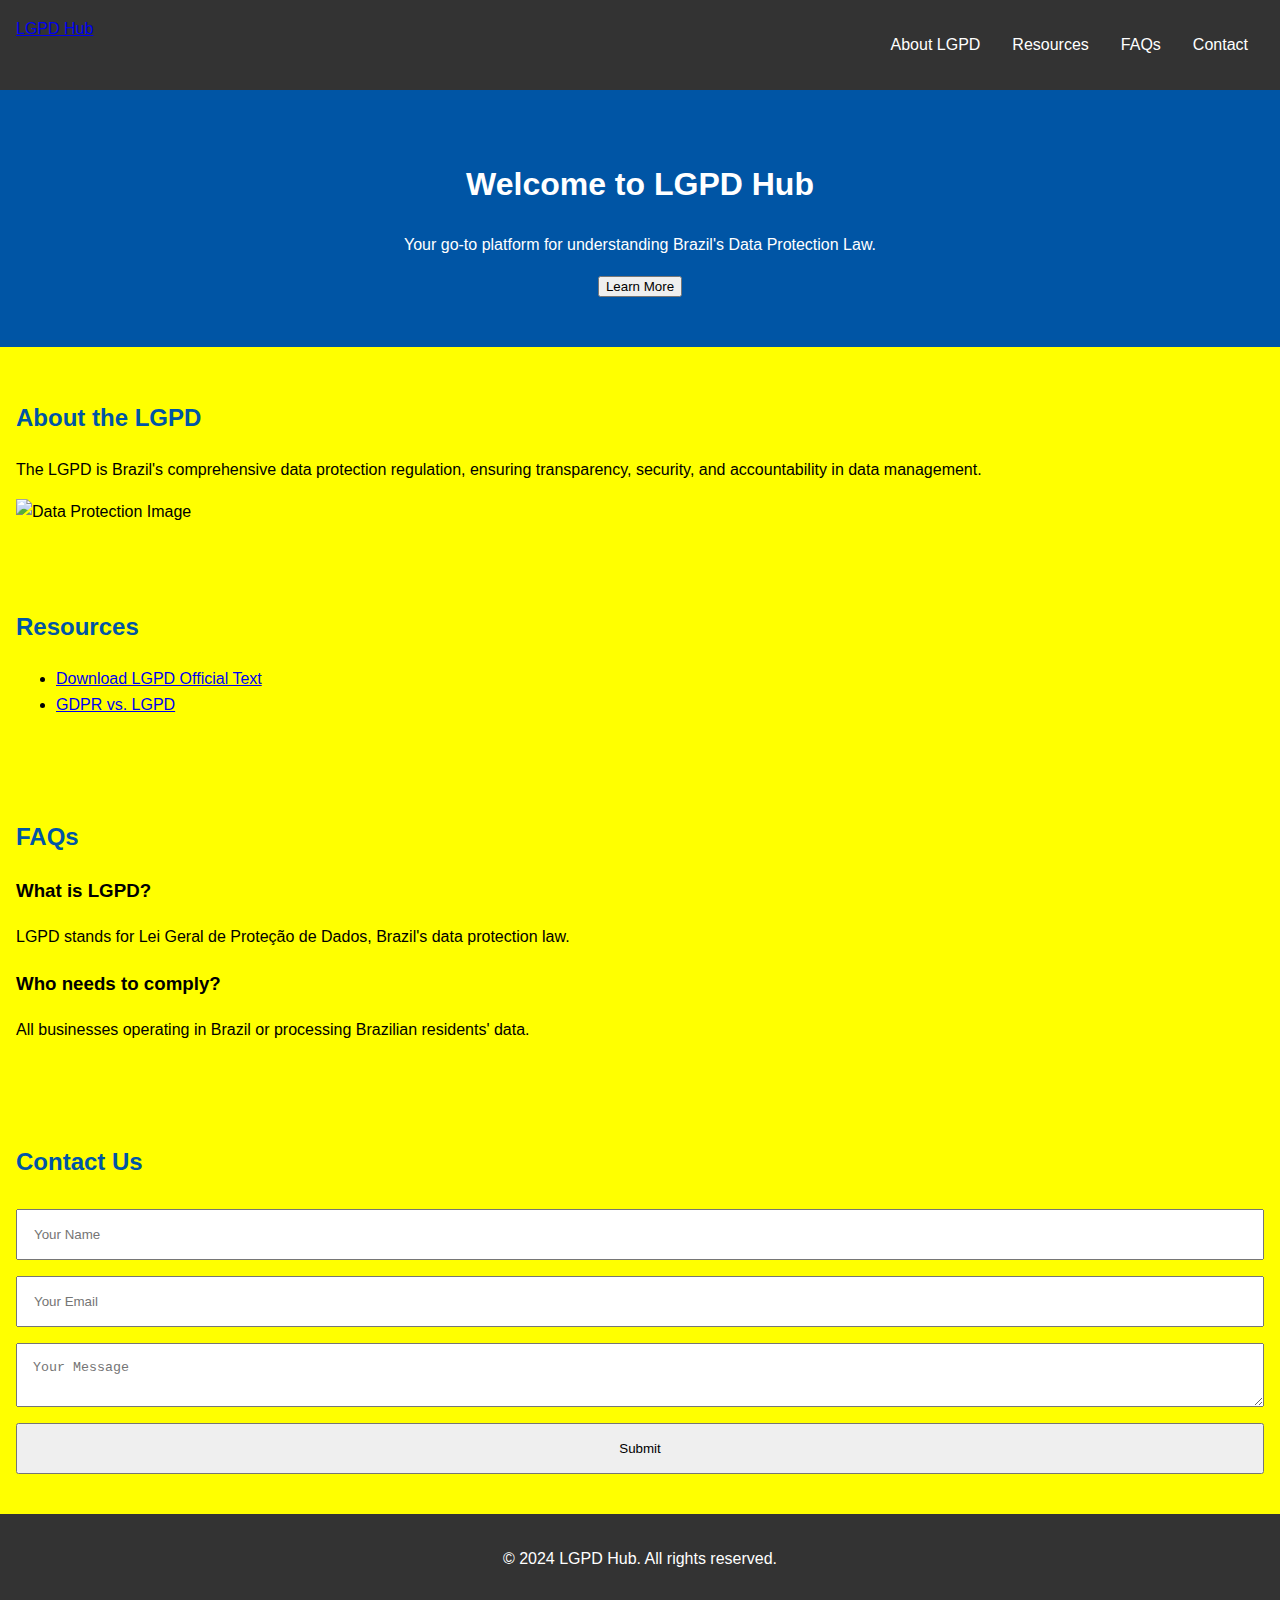
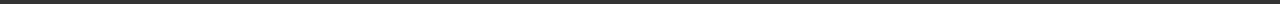
==== index.html @ aaebba05 "index.html" ====
<!DOCTYPE html>
<html lang="en">
<head>
  <meta charset="UTF-8">
  <meta name="viewport" content="width=device-width, initial-scale=1.0">
  <meta name="description" content="Learn everything about the LGPD (Lei Geral de Proteção de Dados). Resources, FAQs, and expert guidance on data protection compliance.">
  <title>LGPD Hub - Data Protection Made Simple</title>
  <link rel="stylesheet" href="styles.css">
</head>
<body>
  <header>
    <nav class="navbar">
      <a href="#" class="logo">LGPD Hub</a>
      <ul class="nav-links">
        <li><a href="#about">About LGPD</a></li>
        <li><a href="#resources">Resources</a></li>
        <li><a href="#faq">FAQs</a></li>
        <li><a href="#contact">Contact</a></li>
      </ul>
    </nav>
  </header>

  <main>
    <section id="hero">
      <h1>Welcome to LGPD Hub</h1>
      <p>Your go-to platform for understanding Brazil's Data Protection Law.</p>
      <button onclick="scrollToSection('about')">Learn More</button>
    </section>

    <section id="about">
      <h2>About the LGPD</h2>
      <p>The LGPD is Brazil's comprehensive data protection regulation, ensuring transparency, security, and accountability in data management.</p>
      <img src="lgpd-image.jpg" alt="Data Protection Image">
    </section>

    <section id="resources">
      <h2>Resources</h2>
      <ul>
        <li><a href="lgpd-official.pdf" download>Download LGPD Official Text</a></li>
        <li><a href="#comparison">GDPR vs. LGPD</a></li>
      </ul>
    </section>

    <section id="faq">
      <h2>FAQs</h2>
      <div class="faq-item">
        <h3>What is LGPD?</h3>
        <p>LGPD stands for Lei Geral de Proteção de Dados, Brazil's data protection law.</p>
      </div>
      <div class="faq-item">
        <h3>Who needs to comply?</h3>
        <p>All businesses operating in Brazil or processing Brazilian residents' data.</p>
      </div>
    </section>

    <section id="contact">
      <h2>Contact Us</h2>
      <form id="contactForm">
        <input type="text" id="name" placeholder="Your Name" required>
        <input type="email" id="email" placeholder="Your Email" required>
        <textarea id="message" placeholder="Your Message"></textarea>
        <button type="submit">Submit</button>
      </form>
    </section>
  </main>

  <footer>
    <p>&copy; 2024 LGPD Hub. All rights reserved.</p>
  </footer>

  <script src="script.js"></script>
</body>
</html>
<style>
  body {
    background-color: yellow;
  }
</style>
---- styles.css ----
/* General Styles */
body {
    font-family: Arial, sans-serif;
    margin: 0;
    padding: 0;
    line-height: 1.6;
  }
  
  /* Header Styles */
  .navbar {
    background: #333;
    color: #fff;
    display: flex;
    justify-content: space-between;
    padding: 1rem;
  }
  
  .nav-links {
    list-style: none;
    display: flex;
  }
  
  .nav-links li {
    margin: 0 1rem;
  }
  
  .nav-links a {
    color: #fff;
    text-decoration: none;
  }
  
  /* Hero Section */
  #hero {
    background: #0055a5;
    color: #fff;
    text-align: center;
    padding: 3rem 1rem;
  }
  
  /* Section Styles */
  section {
    padding: 2rem 1rem;
  }
  
  h2 {
    color: #0055a5;
  }
  
  /* Contact Form */
  form {
    display: flex;
    flex-direction: column;
  }
  
  form input, form textarea, form button {
    margin: 0.5rem 0;
    padding: 1rem;
  }
  
  /* Footer */
  footer {
    text-align: center;
    padding: 1rem;
    background: #333;
    color: #fff;
  }
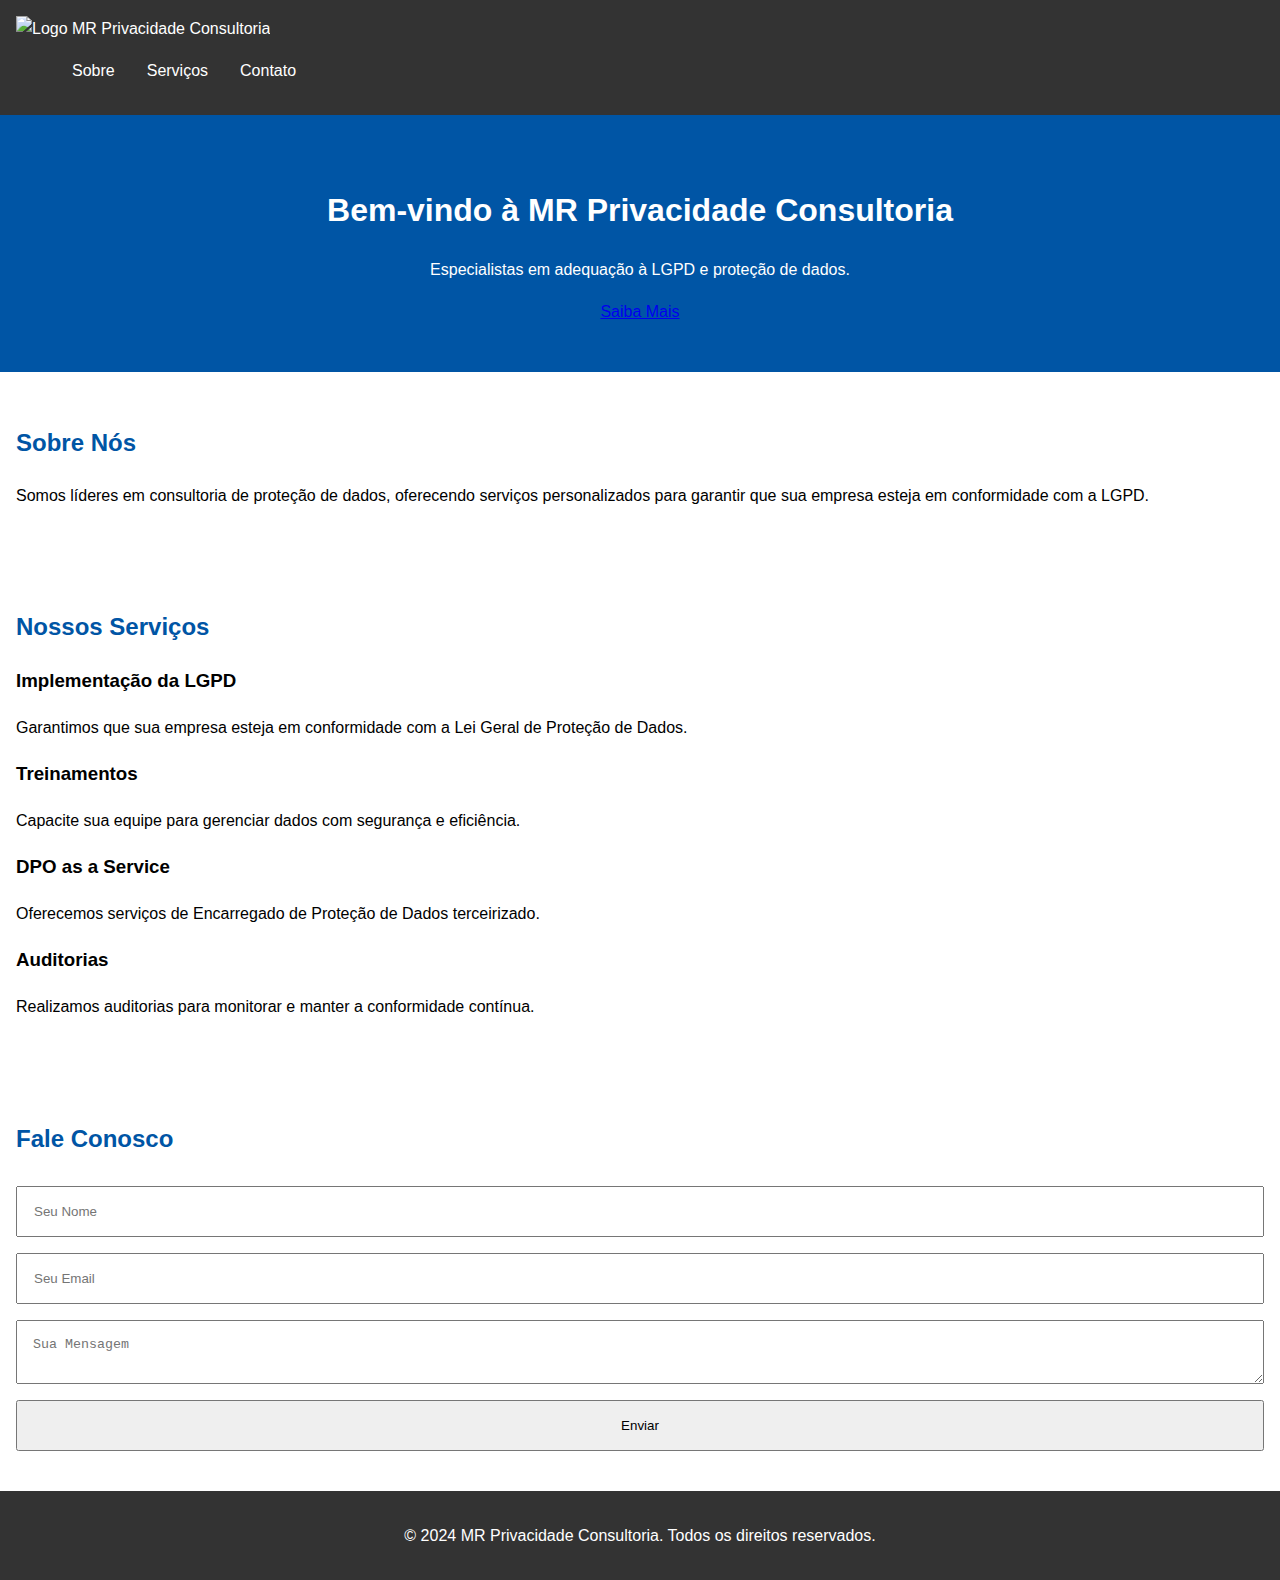
==== commit 2a176f71: "index.html" ====
--- a/index.html
+++ b/index.html
@@ -1,79 +1,84 @@
 <!DOCTYPE html>
-<html lang="en">
+<html lang="pt-br">
 <head>
   <meta charset="UTF-8">
   <meta name="viewport" content="width=device-width, initial-scale=1.0">
-  <meta name="description" content="Learn everything about the LGPD (Lei Geral de Proteção de Dados). Resources, FAQs, and expert guidance on data protection compliance.">
-  <title>LGPD Hub - Data Protection Made Simple</title>
+  <meta name="description" content="MR Privacidade Consultoria - Especialistas em LGPD e Proteção de Dados.">
+  <title>MR Privacidade Consultoria</title>
   <link rel="stylesheet" href="styles.css">
 </head>
 <body>
-  <header>
-    <nav class="navbar">
-      <a href="#" class="logo">LGPD Hub</a>
-      <ul class="nav-links">
-        <li><a href="#about">About LGPD</a></li>
-        <li><a href="#resources">Resources</a></li>
-        <li><a href="#faq">FAQs</a></li>
-        <li><a href="#contact">Contact</a></li>
-      </ul>
-    </nav>
+  <header class="navbar">
+    <div class="container">
+      <img src="logo.jpg" alt="Logo MR Privacidade Consultoria" class="logo">
+      <nav>
+        <ul class="nav-links">
+          <li><a href="#about">Sobre</a></li>
+          <li><a href="#services">Serviços</a></li>
+          <li><a href="#contact">Contato</a></li>
+        </ul>
+      </nav>
+    </div>
   </header>
 
   <main>
     <section id="hero">
-      <h1>Welcome to LGPD Hub</h1>
-      <p>Your go-to platform for understanding Brazil's Data Protection Law.</p>
-      <button onclick="scrollToSection('about')">Learn More</button>
-    </section>
-
-    <section id="about">
-      <h2>About the LGPD</h2>
-      <p>The LGPD is Brazil's comprehensive data protection regulation, ensuring transparency, security, and accountability in data management.</p>
-      <img src="lgpd-image.jpg" alt="Data Protection Image">
-    </section>
-
-    <section id="resources">
-      <h2>Resources</h2>
-      <ul>
-        <li><a href="lgpd-official.pdf" download>Download LGPD Official Text</a></li>
-        <li><a href="#comparison">GDPR vs. LGPD</a></li>
-      </ul>
-    </section>
-
-    <section id="faq">
-      <h2>FAQs</h2>
-      <div class="faq-item">
-        <h3>What is LGPD?</h3>
-        <p>LGPD stands for Lei Geral de Proteção de Dados, Brazil's data protection law.</p>
-      </div>
-      <div class="faq-item">
-        <h3>Who needs to comply?</h3>
-        <p>All businesses operating in Brazil or processing Brazilian residents' data.</p>
+      <div class="container">
+        <h1>Bem-vindo à MR Privacidade Consultoria</h1>
+        <p>Especialistas em adequação à LGPD e proteção de dados.</p>
+        <a href="#services" class="btn">Saiba Mais</a>
       </div>
     </section>
 
-    <section id="contact">
-      <h2>Contact Us</h2>
-      <form id="contactForm">
-        <input type="text" id="name" placeholder="Your Name" required>
-        <input type="email" id="email" placeholder="Your Email" required>
-        <textarea id="message" placeholder="Your Message"></textarea>
-        <button type="submit">Submit</button>
-      </form>
+    <section id="about" class="section">
+      <div class="container">
+        <h2>Sobre Nós</h2>
+        <p>Somos líderes em consultoria de proteção de dados, oferecendo serviços personalizados para garantir que sua empresa esteja em conformidade com a LGPD.</p>
+      </div>
+    </section>
+
+    <section id="services" class="section bg-light">
+      <div class="container">
+        <h2>Nossos Serviços</h2>
+        <div class="services-grid">
+          <div class="service-item">
+            <h3>Implementação da LGPD</h3>
+            <p>Garantimos que sua empresa esteja em conformidade com a Lei Geral de Proteção de Dados.</p>
+          </div>
+          <div class="service-item">
+            <h3>Treinamentos</h3>
+            <p>Capacite sua equipe para gerenciar dados com segurança e eficiência.</p>
+          </div>
+          <div class="service-item">
+            <h3>DPO as a Service</h3>
+            <p>Oferecemos serviços de Encarregado de Proteção de Dados terceirizado.</p>
+          </div>
+          <div class="service-item">
+            <h3>Auditorias</h3>
+            <p>Realizamos auditorias para monitorar e manter a conformidade contínua.</p>
+          </div>
+        </div>
+      </div>
+    </section>
+
+    <section id="contact" class="section">
+      <div class="container">
+        <h2>Fale Conosco</h2>
+        <form id="contact-form">
+          <input type="text" id="name" placeholder="Seu Nome" required>
+          <input type="email" id="email" placeholder="Seu Email" required>
+          <textarea id="message" placeholder="Sua Mensagem"></textarea>
+          <button type="submit" class="btn">Enviar</button>
+        </form>
+      </div>
     </section>
   </main>
 
   <footer>
-    <p>&copy; 2024 LGPD Hub. All rights reserved.</p>
+    <div class="container">
+      <p>&copy; 2024 MR Privacidade Consultoria. Todos os direitos reservados.</p>
+    </div>
   </footer>
-
   <script src="script.js"></script>
 </body>
 </html>
-<style>
-  body {
-    background-color: yellow;
-  }
-</style>
-
